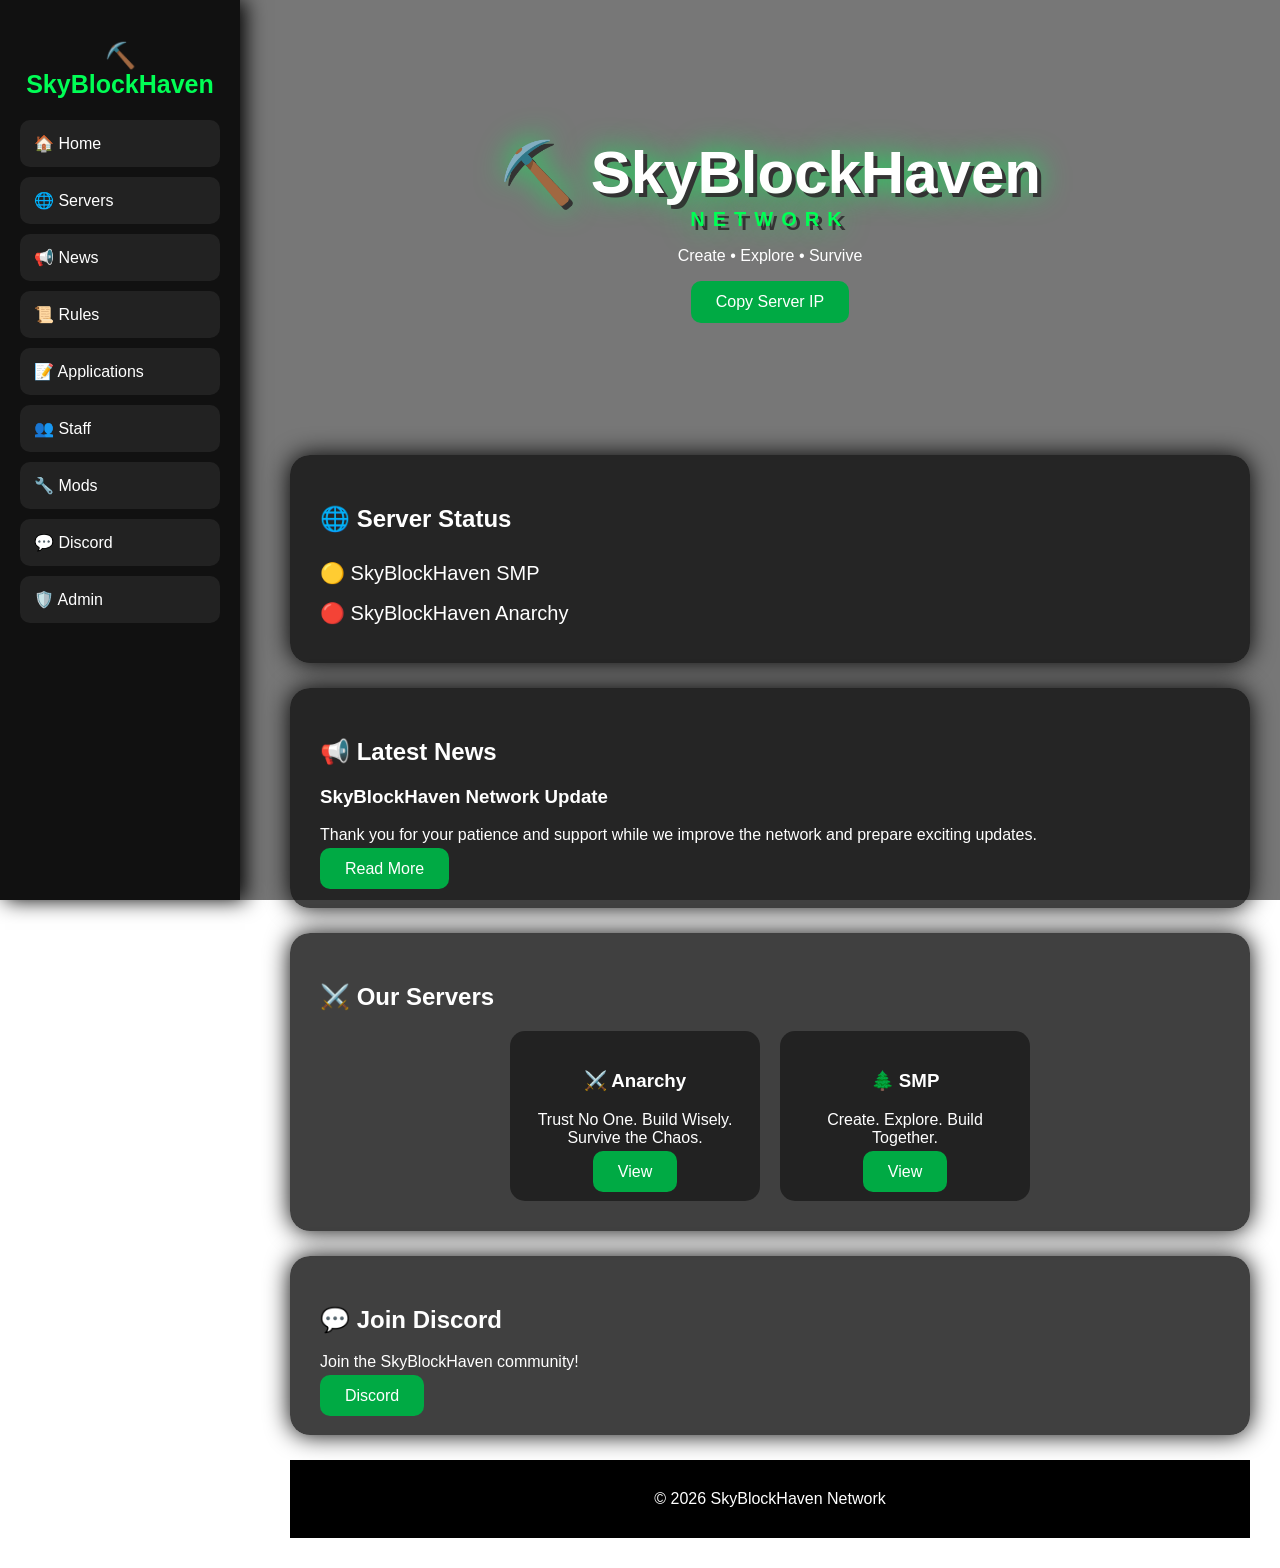
==== index.html @ 5c137bcd "Add files via upload" ====
<!DOCTYPE html>
<html lang="en">

<head>

<meta charset="UTF-8">
<meta name="viewport" content="width=device-width, initial-scale=1.0">

<title>SkyBlockHaven Network</title>

<link rel="stylesheet" href="style.css">

</head>


<body>


<div class="blocks">
<div></div>
<div></div>
<div></div>
<div></div>
</div>



<nav>

<h2>⛏️ SkyBlockHaven</h2>

<a href="index.html">🏠 Home</a>

<a href="servers.html">🌐 Servers</a>

<a href="news.html">📢 News</a>

<a href="rules.html">📜 Rules</a>

<a href="applications.html">📝 Applications</a>

<a href="staff.html">👥 Staff</a>

<a href="mods.html">🔧 Mods</a>

<a href="discord.html">💬 Discord</a>

<a href="admin.html">🛡️ Admin</a>

</nav>



<main>


<section class="hero">


<div class="logo">

⛏️ SkyBlockHaven

<small>
NETWORK
</small>

</div>


<p>
Create • Explore • Survive
</p>



<button onclick="copyIP()">
Copy Server IP
</button>


</section>





<section class="card">


<h2>
🌐 Server Status
</h2>


<div class="status">

🟡 SkyBlockHaven SMP
<br>
🔴 SkyBlockHaven Anarchy

</div>


</section>







<section class="card">


<h2>
📢 Latest News
</h2>


<h3>
SkyBlockHaven Network Update
</h3>


<p>
Thank you for your patience and support while we improve the network and prepare exciting updates.
</p>


<a class="button" href="news.html">
Read More
</a>


</section>








<section class="card">


<h2>
⚔️ Our Servers
</h2>



<div class="grid">


<div>

<h3>
⚔️ Anarchy
</h3>

<p>
Trust No One.
Build Wisely.
Survive the Chaos.
</p>

<a class="button" href="servers.html">
View
</a>

</div>



<div>

<h3>
🌲 SMP
</h3>

<p>
Create.
Explore.
Build Together.
</p>

<a class="button" href="servers.html">
View
</a>

</div>



</div>


</section>








<section class="card">


<h2>
💬 Join Discord
</h2>


<p>
Join the SkyBlockHaven community!
</p>


<a class="button" href="#">
Discord
</a>


</section>






<footer>

© 2026 SkyBlockHaven Network

</footer>



</main>



<script src="script.js"></script>


</body>

</html>
---- style.css ----
*{
box-sizing:border-box;
}


body{

margin:0;

font-family:Arial, sans-serif;

color:white;

background:
linear-gradient(#0008,#0008),
url("assets/minecraft-bg.jpg");

background-size:cover;

background-attachment:fixed;

}



/* Sidebar */

nav{

position:fixed;

left:0;

top:0;

width:240px;

height:100vh;

background:#111;

padding:20px;

box-shadow:5px 0 20px black;

}



nav h2{

text-align:center;

color:#00ff55;

font-size:25px;

}



nav a{

display:block;

color:white;

text-decoration:none;

background:#222;

padding:14px;

margin:10px 0;

border-radius:10px;

transition:.3s;

}



nav a:hover{

background:#00aa44;

transform:translateX(5px);

}



/* Main */

main{

margin-left:260px;

padding:30px;

}



/* Logo */

.logo{

font-size:60px;

font-weight:bold;

text-align:center;

text-shadow:

4px 4px #333,

0 0 30px #00ff55;

animation:float 3s infinite;

}



.logo small{

display:block;

font-size:20px;

letter-spacing:8px;

color:#00ff55;

}



@keyframes float{

50%{

transform:translateY(-20px);

}

}





.hero{

height:400px;

display:flex;

align-items:center;

justify-content:center;

flex-direction:column;

text-align:center;

}





button,
.button{

background:#00aa44;

color:white;

border:none;

padding:12px 25px;

border-radius:10px;

text-decoration:none;

cursor:pointer;

font-size:16px;

}



button:hover,
.button:hover{

background:#00ff55;

color:black;

}





.card{

background:#111c;

padding:30px;

margin:25px 0;

border-radius:20px;

box-shadow:0 0 25px black;

}




.grid{

display:flex;

gap:20px;

justify-content:center;

flex-wrap:wrap;

}



.grid div{

background:#222;

padding:20px;

border-radius:15px;

width:250px;

text-align:center;

}




.status{

font-size:20px;

line-height:2;

}





/* Falling blocks */

.blocks div{

position:fixed;

top:-50px;

width:40px;

height:40px;

background:#654321;

opacity:.7;

animation:fall 10s infinite;

z-index:-1;

}



.blocks div:nth-child(1){

left:10%;

}



.blocks div:nth-child(2){

left:35%;

animation-delay:3s;

}



.blocks div:nth-child(3){

left:60%;

animation-delay:5s;

}



.blocks div:nth-child(4){

left:85%;

animation-delay:7s;

}



@keyframes fall{

from{

transform:rotate(0);

top:-50px;

}


to{

transform:rotate(360deg);

top:100vh;

}

}





/* Tables */

table{

width:100%;

border-collapse:collapse;

background:#111;

}



th{

background:#00aa44;

padding:15px;

}



td{

padding:12px;

border-bottom:1px solid #444;

}





input,
textarea{

padding:12px;

border-radius:8px;

border:none;

margin:5px;

}





footer{

text-align:center;

padding:30px;

background:#000;

}





/* Mobile */

@media(max-width:700px){

nav{

position:relative;

width:100%;

height:auto;

}


main{

margin:0;

}


.logo{

font-size:40px;

}

}
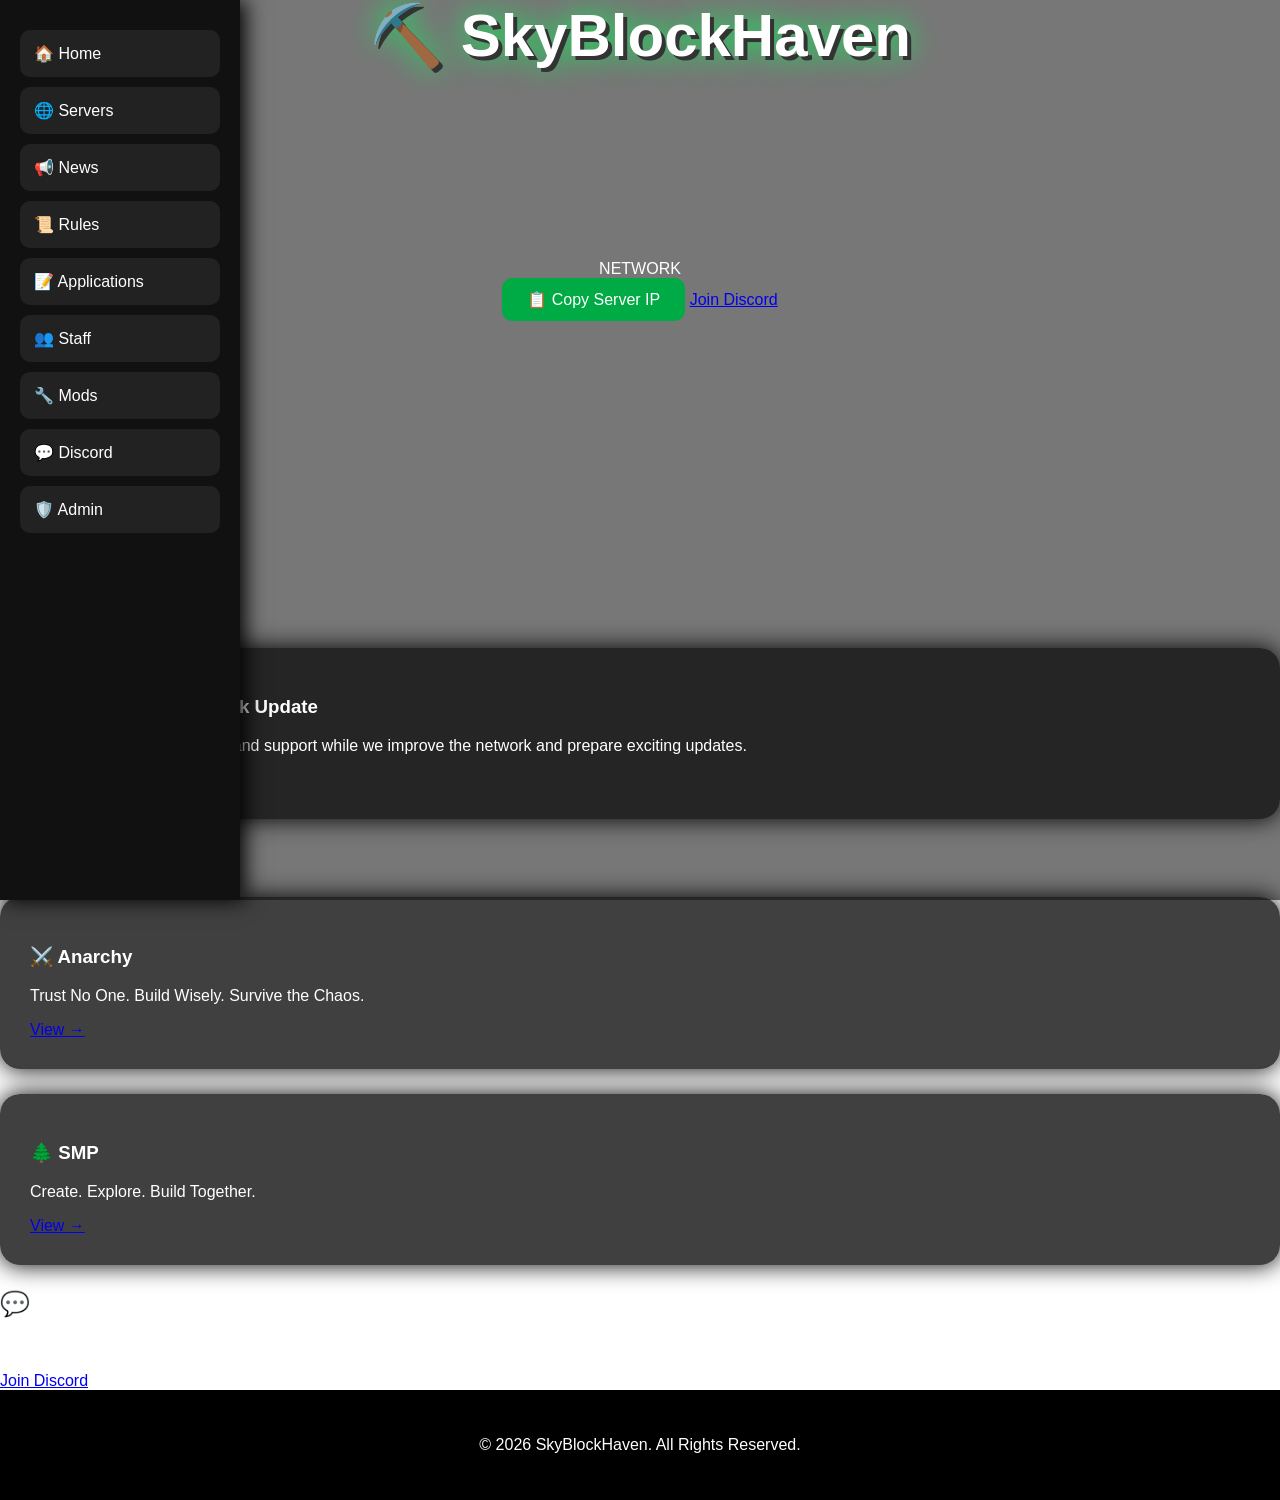
==== commit 4dedb5ed: "Refactor index.html for better structure and clarity Removed duplicate meta tags and improved struct" ====
--- a/index.html
+++ b/index.html
@@ -1,251 +1,107 @@
 <!DOCTYPE html>
 <html lang="en">
+<head>
+    <meta charset="UTF-8">
+    <meta name="viewport" content="width=device-width, initial-scale=1.0">
+    <title>SkyBlockHaven</title>
 
-<head>
-
-<meta charset="UTF-8">
-<meta name="viewport" content="width=device-width, initial-scale=1.0">
-
-<title>SkyBlockHaven Network</title>
-
-<link rel="stylesheet" href="style.css">
-
+    <link rel="icon" href="assets/favicon.ico">
+    <link rel="stylesheet" href="style.css">
 </head>
-
-
 <body>
 
+<header>
+    <div class="logo">⛏️ <span>SkyBlockHaven</span></div>
 
-<div class="blocks">
-<div></div>
-<div></div>
-<div></div>
-<div></div>
+    <nav>
+        <a href="index.html">🏠 Home</a>
+        <a href="servers.html">🌐 Servers</a>
+        <a href="news.html">📢 News</a>
+        <a href="rules.html">📜 Rules</a>
+        <a href="applications.html">📝 Applications</a>
+        <a href="staff.html">👥 Staff</a>
+        <a href="mods.html">🔧 Mods</a>
+        <a href="discord.html">💬 Discord</a>
+        <a href="admin.html">🛡️ Admin</a>
+    </nav>
+</header>
+
+<section id="home" class="hero">
+
+    <h1 id="typing"></h1>
+    <div class="tagline">NETWORK</div>
+
+    <div class="buttons">
+        <button class="btn" onclick="copyIP()">📋 Copy Server IP</button>
+        <a href="discord.html" class="btn secondary">Join Discord</a>
+    </div>
+
+</section>
+
+<section id="status">
+
+<h2>🌐 Server Status</h2>
+
+<div class="status-list">
+    <div class="status-row"><span><span class="dot online"></span>SkyBlockHaven SMP</span><span>Online</span></div>
+    <div class="status-row"><span><span class="dot offline"></span>SkyBlockHaven Anarchy</span><span>Offline</span></div>
 </div>
 
+</section>
 
+<section id="news">
 
-<nav>
+<h2>📢 Latest News</h2>
 
-<h2>⛏️ SkyBlockHaven</h2>
+<div class="news-post card">
+<h3>SkyBlockHaven Network Update</h3>
+<p>Thank you for your patience and support while we improve the network and prepare exciting updates.</p>
+<a class="view-link" href="news.html">Read More →</a>
+</div>
 
-<a href="index.html">🏠 Home</a>
+</section>
 
-<a href="servers.html">🌐 Servers</a>
+<section id="servers">
 
-<a href="news.html">📢 News</a>
+<h2>⚔️ Our Servers</h2>
 
-<a href="rules.html">📜 Rules</a>
+<div class="cards">
 
-<a href="applications.html">📝 Applications</a>
+<div class="card">
+<h3>⚔️ Anarchy</h3>
+<p>Trust No One.
+Build Wisely.
+Survive the Chaos.</p>
+<a class="view-link" href="servers.html">View →</a>
+</div>
 
-<a href="staff.html">👥 Staff</a>
-
-<a href="mods.html">🔧 Mods</a>
-
-<a href="discord.html">💬 Discord</a>
-
-<a href="admin.html">🛡️ Admin</a>
-
-</nav>
-
-
-
-<main>
-
-
-<section class="hero">
-
-
-<div class="logo">
-
-⛏️ SkyBlockHaven
-
-<small>
-NETWORK
-</small>
+<div class="card">
+<h3>🌲 SMP</h3>
+<p>Create.
+Explore.
+Build Together.</p>
+<a class="view-link" href="servers.html">View →</a>
+</div>
 
 </div>
 
+</section>
 
-<p>
-Create • Explore • Survive
-</p>
+<section id="discord">
 
+<h2>💬 Join Our Discord</h2>
 
+<p>Join the SkyBlockHaven community!</p>
 
-<button onclick="copyIP()">
-Copy Server IP
-</button>
-
+<a class="btn" href="discord.html">Join Discord</a>
 
 </section>
 
-
-
-
-
-<section class="card">
-
-
-<h2>
-🌐 Server Status
-</h2>
-
-
-<div class="status">
-
-🟡 SkyBlockHaven SMP
-<br>
-🔴 SkyBlockHaven Anarchy
-
-</div>
-
-
-</section>
-
-
-
-
-
-
-
-<section class="card">
-
-
-<h2>
-📢 Latest News
-</h2>
-
-
-<h3>
-SkyBlockHaven Network Update
-</h3>
-
-
-<p>
-Thank you for your patience and support while we improve the network and prepare exciting updates.
-</p>
-
-
-<a class="button" href="news.html">
-Read More
-</a>
-
-
-</section>
-
-
-
-
-
-
-
-
-<section class="card">
-
-
-<h2>
-⚔️ Our Servers
-</h2>
-
-
-
-<div class="grid">
-
-
-<div>
-
-<h3>
-⚔️ Anarchy
-</h3>
-
-<p>
-Trust No One.
-Build Wisely.
-Survive the Chaos.
-</p>
-
-<a class="button" href="servers.html">
-View
-</a>
-
-</div>
-
-
-
-<div>
-
-<h3>
-🌲 SMP
-</h3>
-
-<p>
-Create.
-Explore.
-Build Together.
-</p>
-
-<a class="button" href="servers.html">
-View
-</a>
-
-</div>
-
-
-
-</div>
-
-
-</section>
-
-
-
-
-
-
-
-
-<section class="card">
-
-
-<h2>
-💬 Join Discord
-</h2>
-
-
-<p>
-Join the SkyBlockHaven community!
-</p>
-
-
-<a class="button" href="#">
-Discord
-</a>
-
-
-</section>
-
-
-
-
-
-
 <footer>
-
-© 2026 SkyBlockHaven Network
-
+    <p>© 2026 SkyBlockHaven. All Rights Reserved.</p>
 </footer>
-
-
-
-</main>
-
-
 
 <script src="script.js"></script>
 
-
 </body>
-
-</html>+</html>
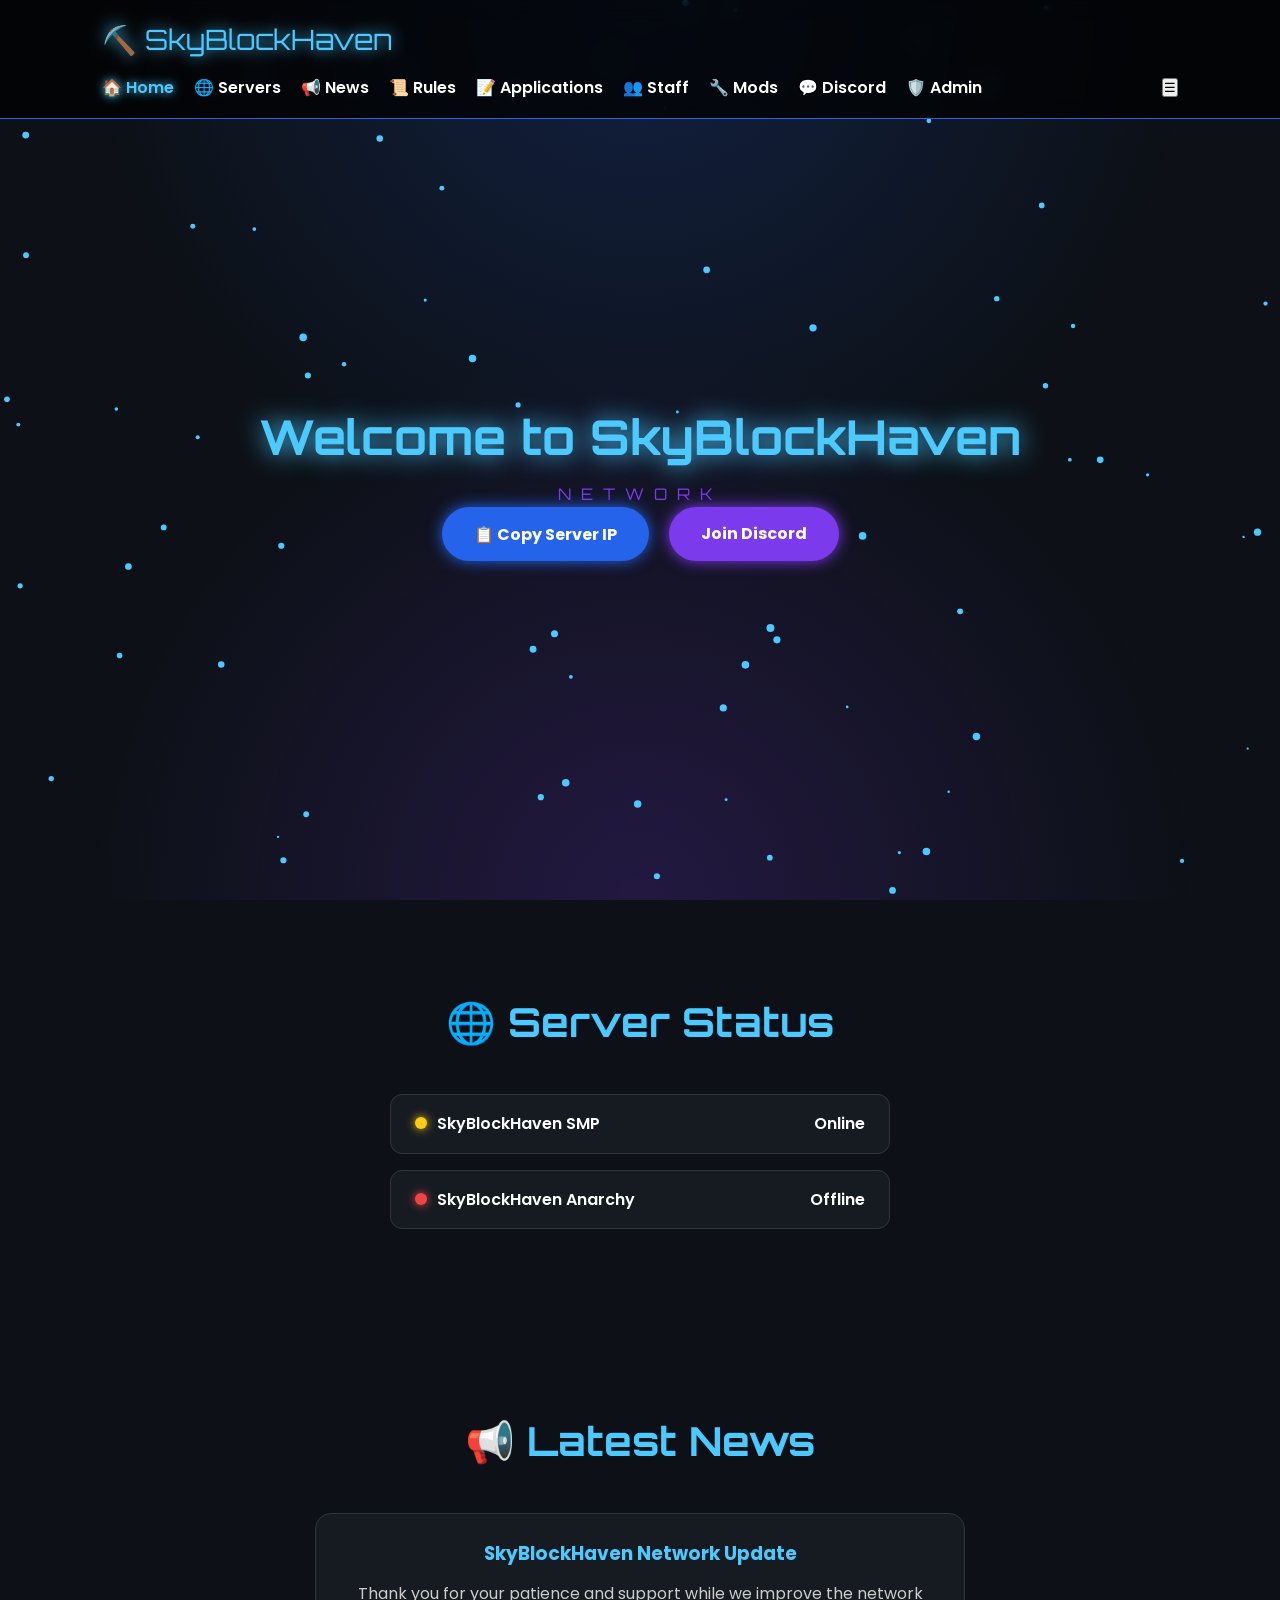
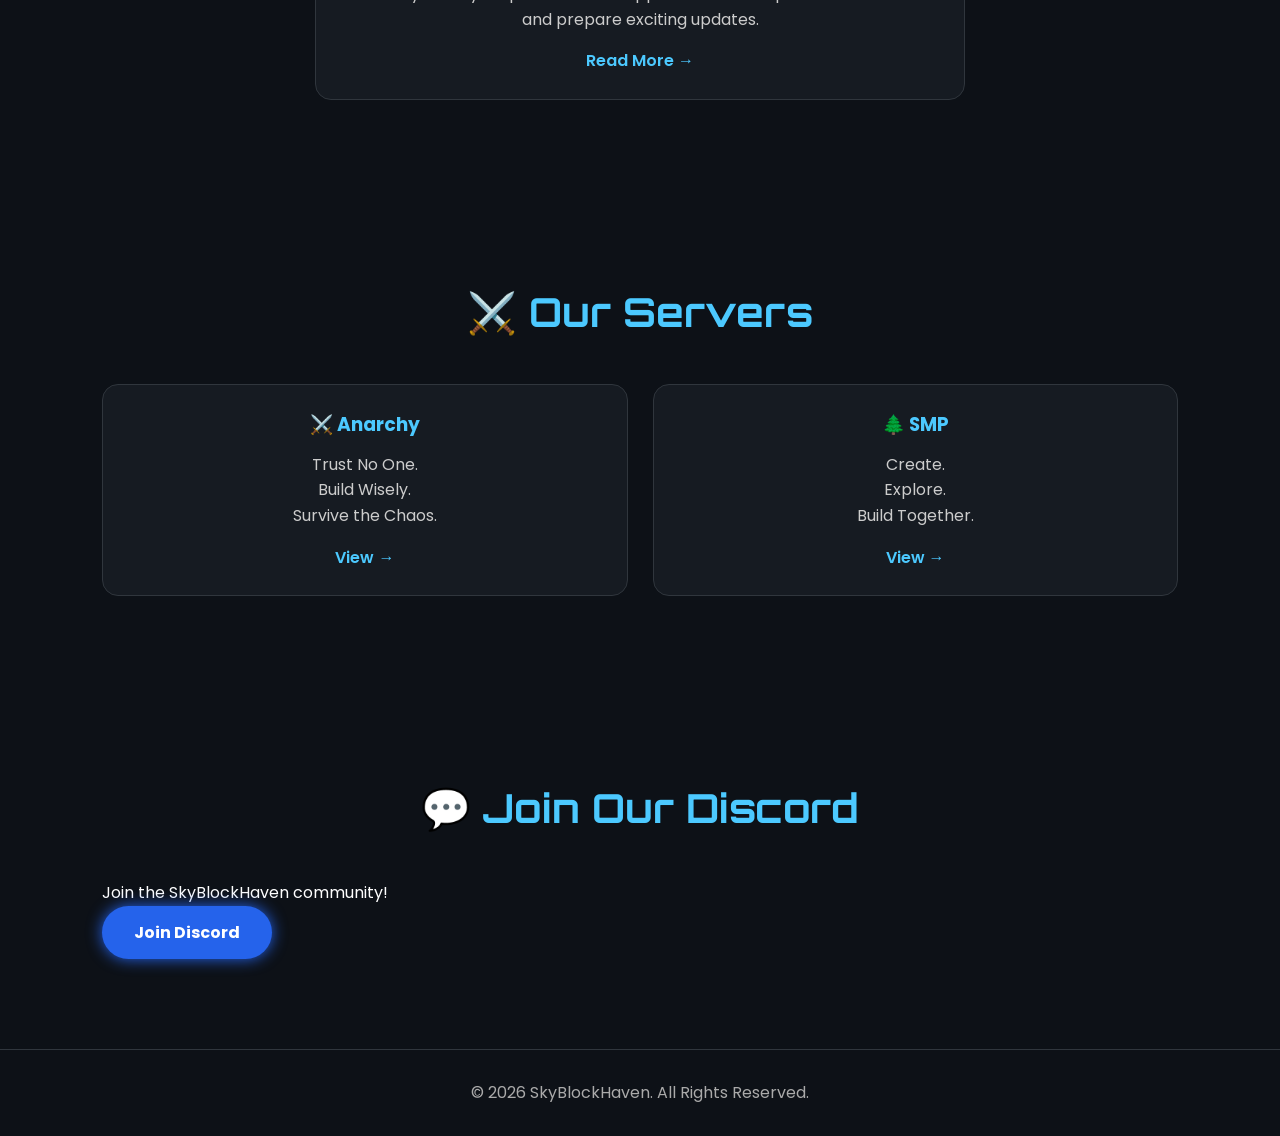
==== commit 1da92d87: "Add hamburger button to header in index.html" ====
--- a/index.html
+++ b/index.html
@@ -24,6 +24,8 @@
         <a href="discord.html">💬 Discord</a>
         <a href="admin.html">🛡️ Admin</a>
     </nav>
+
+    <button class="hamburger" id="hamburgerBtn" aria-label="Toggle menu">☰</button>
 </header>
 
 <section id="home" class="hero">
--- a/style.css
+++ b/style.css
@@ -1,456 +1,398 @@
-
+/* Google Fonts */
+@import url('https://fonts.googleapis.com/css2?family=Orbitron:wght@500;700&family=Poppins:wght@300;400;600&display=swap');
 
 *{
-box-sizing:border-box;
-}
-
+    margin:0;
+    padding:0;
+    box-sizing:border-box;
+    scroll-behavior:smooth;
+}
 
 body{
-
-margin:0;
-
-font-family:Arial, sans-serif;
-
-color:white;
-
-background:
-linear-gradient(#0008,#0008),
-url("assets/minecraft-bg.jpg");
-
-background-size:cover;
-
-background-attachment:fixed;
-
-}
-
-
-
-/* Sidebar */
+    font-family:'Poppins',sans-serif;
+    background:#0d1117;
+    color:#fff;
+    overflow-x:hidden;
+    line-height:1.6;
+}
+
+/* Animated Background */
+body::before{
+    content:"";
+    position:fixed;
+    inset:0;
+    background:
+        radial-gradient(circle at top,#2563eb33,transparent 50%),
+        radial-gradient(circle at bottom,#7c3aed33,transparent 50%);
+    z-index:-2;
+}
+
+#particles{
+    position:fixed;
+    inset:0;
+    z-index:-1;
+}
+
+/* Header */
+header{
+    position:fixed;
+    top:0;
+    left:0;
+    width:100%;
+    display:flex;
+    justify-content:space-between;
+    align-items:center;
+    padding:18px 8%;
+    background:rgba(0,0,0,.75);
+    backdrop-filter:blur(10px);
+    border-bottom:1px solid #2563eb;
+    z-index:999;
+    flex-wrap:wrap;
+    gap:12px;
+}
+
+.logo{
+    font-family:'Orbitron',sans-serif;
+    font-size:28px;
+    color:#4cc9ff;
+    text-shadow:0 0 15px #4cc9ff;
+    animation:float 3s ease-in-out infinite;
+}
+
+.logo span{
+    color:#4cc9ff;
+}
+
+@keyframes float{
+    0%,100%{
+        transform:translateY(0);
+    }
+    50%{
+        transform:translateY(-8px);
+    }
+}
 
 nav{
-
-position:fixed;
-
-left:0;
-
-top:0;
-
-width:240px;
-
-height:100vh;
-
-background:#111;
-
-padding:20px;
-
-box-shadow:5px 0 20px black;
-
-}
-
-
-
+    display:flex;
+    flex-wrap:wrap;
+    gap:20px;
+}
+
+nav a{
+    color:#fff;
+    text-decoration:none;
+    transition:.3s;
+    font-weight:600;
+}
+
+nav a:hover{
+    color:#4cc9ff;
+}
+
+nav a.active{
+    color:#4cc9ff;
+    text-shadow:0 0 10px #4cc9ff;
+}
+
+nav a.soon{
+    color:#666;
+    cursor:default;
+    pointer-events:none;
+}
+
+/* Standalone nav (used on mods.html style layout) */
 nav h2{
-
-text-align:center;
-
-color:#00ff55;
-
-font-size:25px;
-
-}
-
-
-
-nav a{
-
-display:block;
-
-color:white;
-
-text-decoration:none;
-
-background:#222;
-
-padding:14px;
-
-margin:10px 0;
-
-border-radius:10px;
-
-transition:.3s;
-
-}
-
-
-
-nav a:hover{
-
-background:#00aa44;
-
-transform:translateX(5px);
-
-}
-
-
-
-/* Main */
+    width:100%;
+    font-family:'Orbitron',sans-serif;
+    color:#4cc9ff;
+    margin-bottom:10px;
+}
+
+/* Hero */
+.hero{
+    min-height:60vh;
+    display:flex;
+    flex-direction:column;
+    justify-content:center;
+    align-items:center;
+    text-align:center;
+    padding:160px 20px 60px;
+}
+
+.hero h1{
+    font-family:'Orbitron',sans-serif;
+    font-size:3rem;
+    color:#4cc9ff;
+    text-shadow:0 0 25px #4cc9ff;
+    animation:float 3s ease-in-out infinite;
+}
+
+.hero h2{
+    font-family:'Orbitron',sans-serif;
+    font-size:2.2rem;
+    color:#4cc9ff;
+    text-shadow:0 0 20px #4cc9ff;
+}
+
+.hero .tagline{
+    font-family:'Orbitron',sans-serif;
+    letter-spacing:10px;
+    color:#7c3aed;
+    font-size:1rem;
+    margin-top:6px;
+}
+
+.hero p{
+    margin:20px 0;
+    color:#ccc;
+    font-size:1.2rem;
+    max-width:700px;
+}
+
+/* index.html hero is taller / full screen */
+#home.hero{
+    min-height:100vh;
+    padding-top:120px;
+}
+
+.buttons{
+    display:flex;
+    gap:20px;
+    flex-wrap:wrap;
+    justify-content:center;
+}
+
+.btn,
+.button{
+    display:inline-block;
+    padding:14px 32px;
+    border-radius:50px;
+    text-decoration:none;
+    background:#2563eb;
+    color:#fff;
+    transition:.3s;
+    font-weight:bold;
+    box-shadow:0 0 15px #2563eb;
+    border:none;
+    cursor:pointer;
+    font-size:1rem;
+    font-family:inherit;
+}
+
+.btn:hover,
+.button:hover{
+    transform:translateY(-3px);
+    background:#4cc9ff;
+    box-shadow:0 0 25px #4cc9ff;
+}
+
+.secondary{
+    background:#7c3aed;
+    box-shadow:0 0 15px #7c3aed;
+}
+
+/* Sections */
+section{
+    padding:90px 8%;
+}
 
 main{
-
-margin-left:260px;
-
-padding:30px;
-
-}
-
-
-
-/* Logo */
-
-.logo{
-
-font-size:60px;
-
-font-weight:bold;
-
-text-align:center;
-
-text-shadow:
-
-4px 4px #333,
-
-0 0 30px #00ff55;
-
-animation:float 3s infinite;
-
-}
-
-
-
-.logo small{
-
-display:block;
-
-font-size:20px;
-
-letter-spacing:8px;
-
-color:#00ff55;
-
-}
-
-
-
-@keyframes float{
-
-50%{
-
-transform:translateY(-20px);
-
-}
-
-}
-
-
-
-
-
-.hero{
-
-height:400px;
-
-display:flex;
-
-align-items:center;
-
-justify-content:center;
-
-flex-direction:column;
-
-text-align:center;
-
-}
-
-
-
-
-
-button,
-.button{
-
-background:#00aa44;
-
-color:white;
-
-border:none;
-
-padding:12px 25px;
-
-border-radius:10px;
-
-text-decoration:none;
-
-cursor:pointer;
-
-font-size:16px;
-
-}
-
-
-
-button:hover,
-.button:hover{
-
-background:#00ff55;
-
-color:black;
-
-}
-
-
-
-
+    display:block;
+}
+
+section h2{
+    font-family:'Orbitron',sans-serif;
+    text-align:center;
+    font-size:2.5rem;
+    margin-bottom:40px;
+    color:#4cc9ff;
+}
+
+/* features / cards grid (multi-page sites use class="features") */
+.features,
+.cards{
+    display:grid;
+    grid-template-columns:repeat(auto-fit,minmax(250px,1fr));
+    gap:25px;
+}
 
 .card{
-
-background:#111c;
-
-padding:30px;
-
-margin:25px 0;
-
-border-radius:20px;
-
-box-shadow:0 0 25px black;
-
-}
-
-
-
-
-.grid{
-
-display:flex;
-
-gap:20px;
-
-justify-content:center;
-
-flex-wrap:wrap;
-
-}
-
-
-
-.grid div{
-
-background:#222;
-
-padding:20px;
-
-border-radius:15px;
-
-width:250px;
-
-text-align:center;
-
-}
-
-
-
-
-.status{
-
-font-size:20px;
-
-line-height:2;
-
-}
-
-
-
-
-
-/* Falling blocks */
-
-.blocks div{
-
-position:fixed;
-
-top:-50px;
-
-width:40px;
-
-height:40px;
-
-background:#654321;
-
-opacity:.7;
-
-animation:fall 10s infinite;
-
-z-index:-1;
-
-}
-
-
-
-.blocks div:nth-child(1){
-
-left:10%;
-
-}
-
-
-
-.blocks div:nth-child(2){
-
-left:35%;
-
-animation-delay:3s;
-
-}
-
-
-
-.blocks div:nth-child(3){
-
-left:60%;
-
-animation-delay:5s;
-
-}
-
-
-
-.blocks div:nth-child(4){
-
-left:85%;
-
-animation-delay:7s;
-
-}
-
-
-
-@keyframes fall{
-
-from{
-
-transform:rotate(0);
-
-top:-50px;
-
-}
-
-
-to{
-
-transform:rotate(360deg);
-
-top:100vh;
-
-}
-
-}
-
-
-
-
-
-/* Tables */
-
-table{
-
-width:100%;
-
-border-collapse:collapse;
-
-background:#111;
-
-}
-
-
-
-th{
-
-background:#00aa44;
-
-padding:15px;
-
-}
-
-
-
-td{
-
-padding:12px;
-
-border-bottom:1px solid #444;
-
-}
-
-
-
-
+    background:#161b22;
+    border:1px solid #30363d;
+    border-radius:16px;
+    padding:25px;
+    transition:.35s;
+    text-align:center;
+}
+
+.card:hover{
+    transform:translateY(-8px);
+    border-color:#4cc9ff;
+    box-shadow:0 0 25px rgba(76,201,255,.4);
+}
+
+.card h2,
+.card h3{
+    margin-bottom:12px;
+    color:#4cc9ff;
+}
+
+.card p{
+    color:#ccc;
+    white-space:pre-line;
+}
+
+.card ul{
+    list-style:none;
+    text-align:left;
+    color:#ccc;
+}
+
+.card ul li{
+    padding:6px 0;
+    border-bottom:1px solid #30363d33;
+}
+
+.card img{
+    border-radius:50%;
+    margin:10px 0;
+    border:2px solid #4cc9ff;
+    box-shadow:0 0 15px rgba(76,201,255,.4);
+}
+
+.card .view-link{
+    display:inline-block;
+    margin-top:16px;
+    color:#4cc9ff;
+    text-decoration:none;
+    font-weight:600;
+}
+
+.card .view-link:hover{
+    text-decoration:underline;
+}
+
+/* Forms */
+form{
+    text-align:left;
+}
+
+label{
+    color:#4cc9ff;
+    font-weight:600;
+}
 
 input,
-textarea{
-
-padding:12px;
-
-border-radius:8px;
-
-border:none;
-
-margin:5px;
-
-}
-
-
-
-
-
+textarea,
+select{
+    width:100%;
+    padding:12px;
+    border-radius:8px;
+    border:1px solid #30363d;
+    margin:8px 0;
+    background:#0d1117;
+    color:#fff;
+    font-family:inherit;
+    font-size:1rem;
+}
+
+input:focus,
+textarea:focus,
+select:focus{
+    outline:none;
+    border-color:#4cc9ff;
+    box-shadow:0 0 10px rgba(76,201,255,.4);
+}
+
+/* Server status */
+.status-list{
+    max-width:500px;
+    margin:0 auto;
+    display:flex;
+    flex-direction:column;
+    gap:16px;
+}
+
+.status-row{
+    display:flex;
+    align-items:center;
+    justify-content:space-between;
+    background:#161b22;
+    border:1px solid #30363d;
+    border-radius:12px;
+    padding:16px 24px;
+    font-weight:600;
+}
+
+.dot{
+    width:12px;
+    height:12px;
+    border-radius:50%;
+    display:inline-block;
+    margin-right:10px;
+}
+
+.dot.online{ background:#facc15; box-shadow:0 0 10px #facc15; }
+.dot.offline{ background:#ef4444; box-shadow:0 0 10px #ef4444; }
+
+/* News */
+.news-post{
+    max-width:650px;
+    margin:0 auto;
+}
+
+/* Scroll reveal (driven by script.js IntersectionObserver) */
+.hidden{
+    opacity:0;
+    transform:translateY(30px);
+    transition:opacity .6s ease, transform .6s ease;
+}
+
+.hidden.show{
+    opacity:1;
+    transform:translateY(0);
+}
+
+/* Footer */
 footer{
-
-text-align:center;
-
-padding:30px;
-
-background:#000;
-
-}
-
-
-
-
-
-/* Mobile */
-
-@media(max-width:700px){
+    text-align:center;
+    padding:30px;
+    border-top:1px solid #30363d;
+    color:#aaa;
+}
+
+/* Scrollbar */
+::-webkit-scrollbar{
+    width:10px;
+}
+
+::-webkit-scrollbar-thumb{
+    background:#2563eb;
+    border-radius:10px;
+}
+
+/* Responsive */
+@media(max-width:768px){
+
+header{
+    flex-direction:column;
+    gap:15px;
+}
 
 nav{
-
-position:relative;
-
-width:100%;
-
-height:auto;
-
-}
-
-
-main{
-
-margin:0;
-
-}
-
-
-.logo{
-
-font-size:40px;
-
-}
-
-}+    justify-content:center;
+}
+
+.hero h1{
+    font-size:2.2rem;
+}
+
+.hero p{
+    font-size:1rem;
+}
+
+.buttons{
+    flex-direction:column;
+}
+
+}
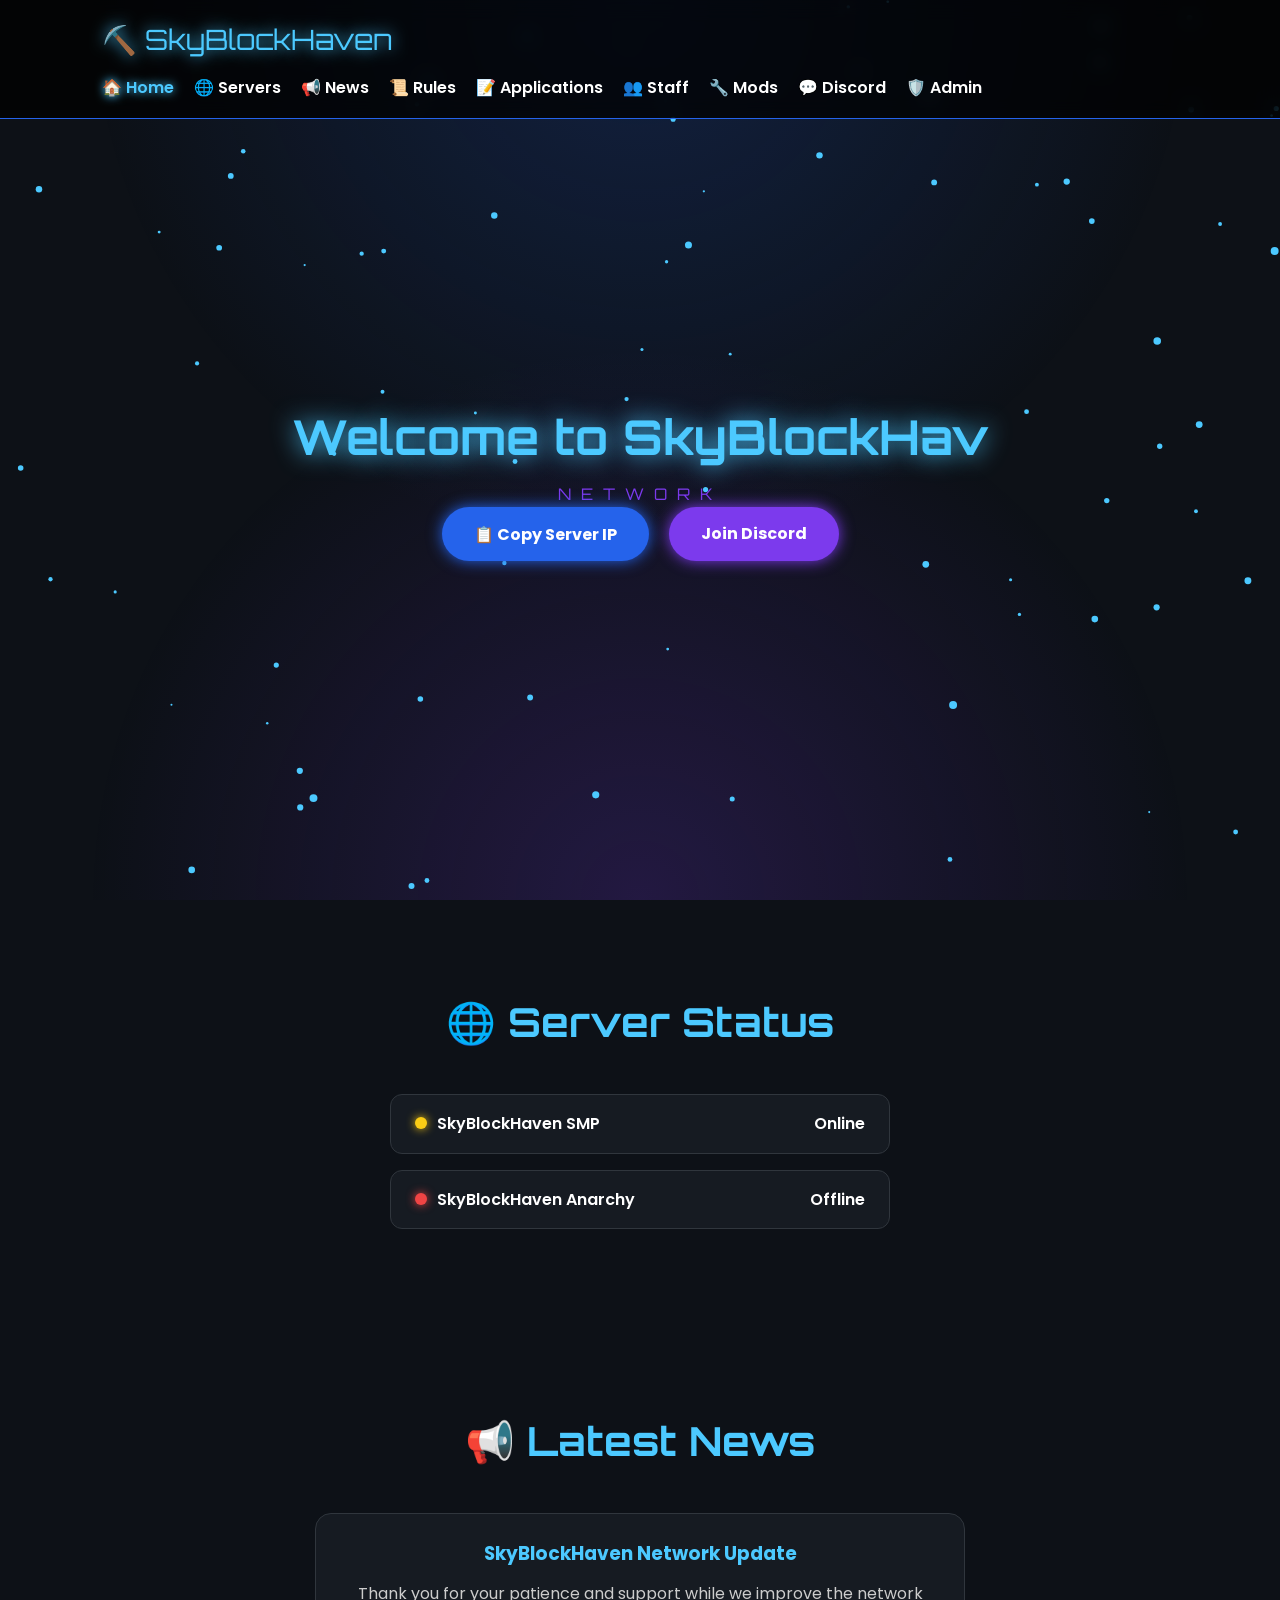
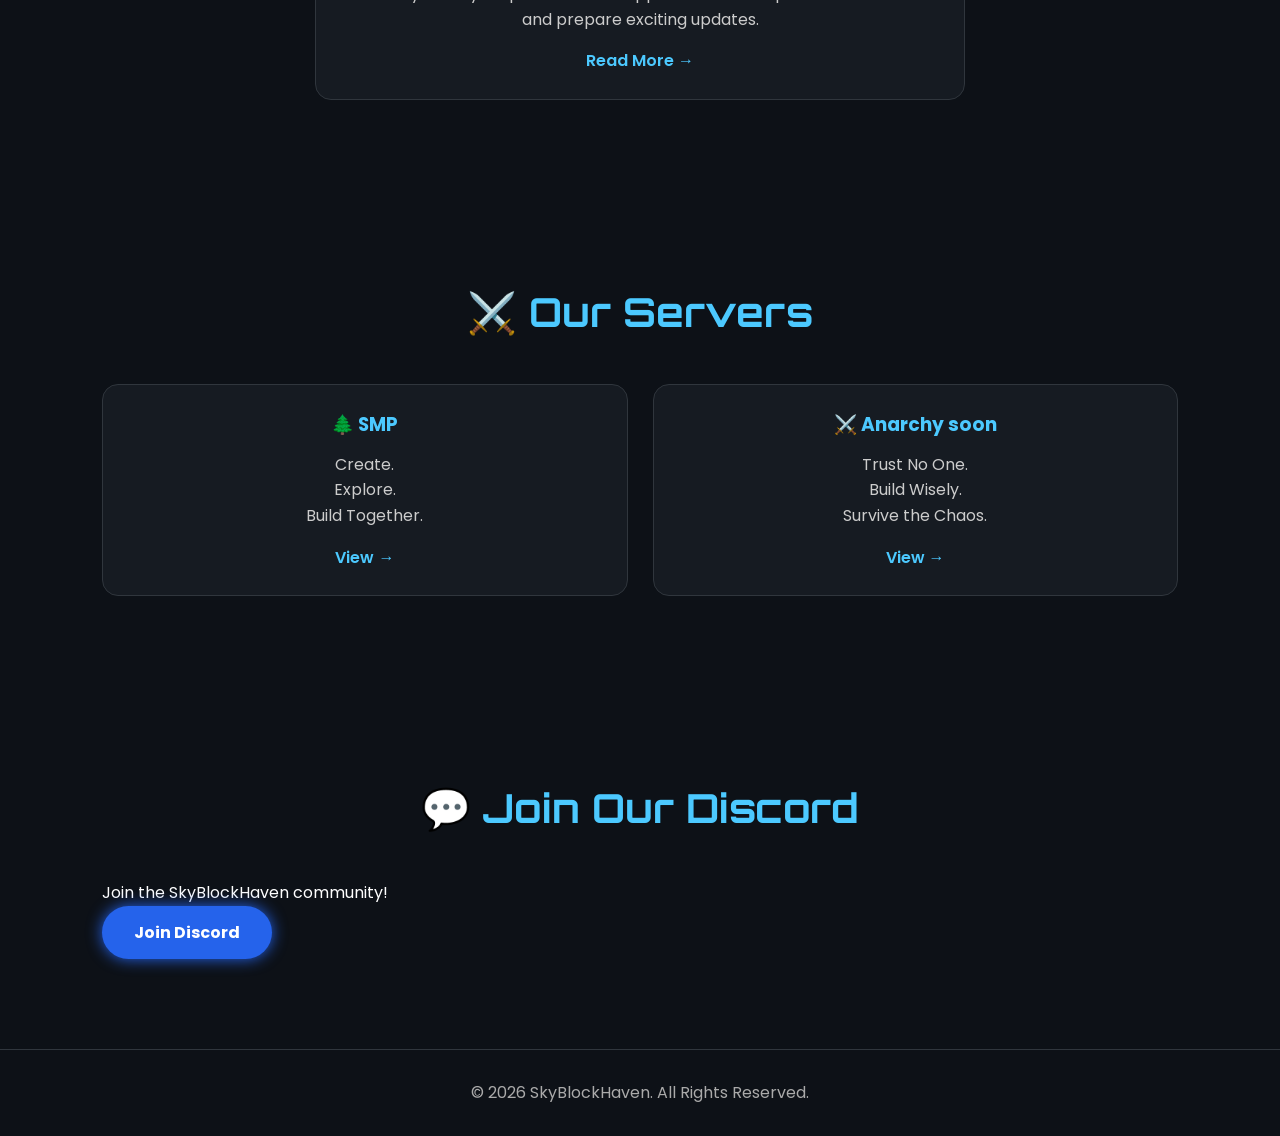
==== commit 6619d8a9: "Add new Anarchy card to index.html" ====
--- a/index.html
+++ b/index.html
@@ -70,20 +70,21 @@
 <div class="cards">
 
 <div class="card">
-<h3>⚔️ Anarchy</h3>
+<h3>🌲 SMP</h3>
+<p>Create.
+Explore.
+Build Together.</p>
+<a class="view-link" href="servers.html">View →</a>
+</div>  
+
+<div class="card">
+<h3>⚔️ Anarchy soon </h3>
 <p>Trust No One.
 Build Wisely.
 Survive the Chaos.</p>
 <a class="view-link" href="servers.html">View →</a>
 </div>
 
-<div class="card">
-<h3>🌲 SMP</h3>
-<p>Create.
-Explore.
-Build Together.</p>
-<a class="view-link" href="servers.html">View →</a>
-</div>
 
 </div>
 
--- a/style.css
+++ b/style.css
@@ -371,16 +371,43 @@
     border-radius:10px;
 }
 
+/* Hamburger button */
+.hamburger{
+    display:none;
+    background:none;
+    border:none;
+    color:#4cc9ff;
+    font-size:28px;
+    cursor:pointer;
+    line-height:1;
+    padding:4px 8px;
+}
+
 /* Responsive */
 @media(max-width:768px){
 
 header{
+    flex-direction:row;
+    flex-wrap:wrap;
+    justify-content:space-between;
+    gap:0;
+}
+
+.hamburger{
+    display:block;
+}
+
+nav{
+    display:none;
+    width:100%;
     flex-direction:column;
-    gap:15px;
-}
-
-nav{
-    justify-content:center;
+    align-items:center;
+    gap:16px;
+    padding-top:15px;
+}
+
+nav.open{
+    display:flex;
 }
 
 .hero h1{
@@ -396,3 +423,4 @@
 }
 
 }
+
